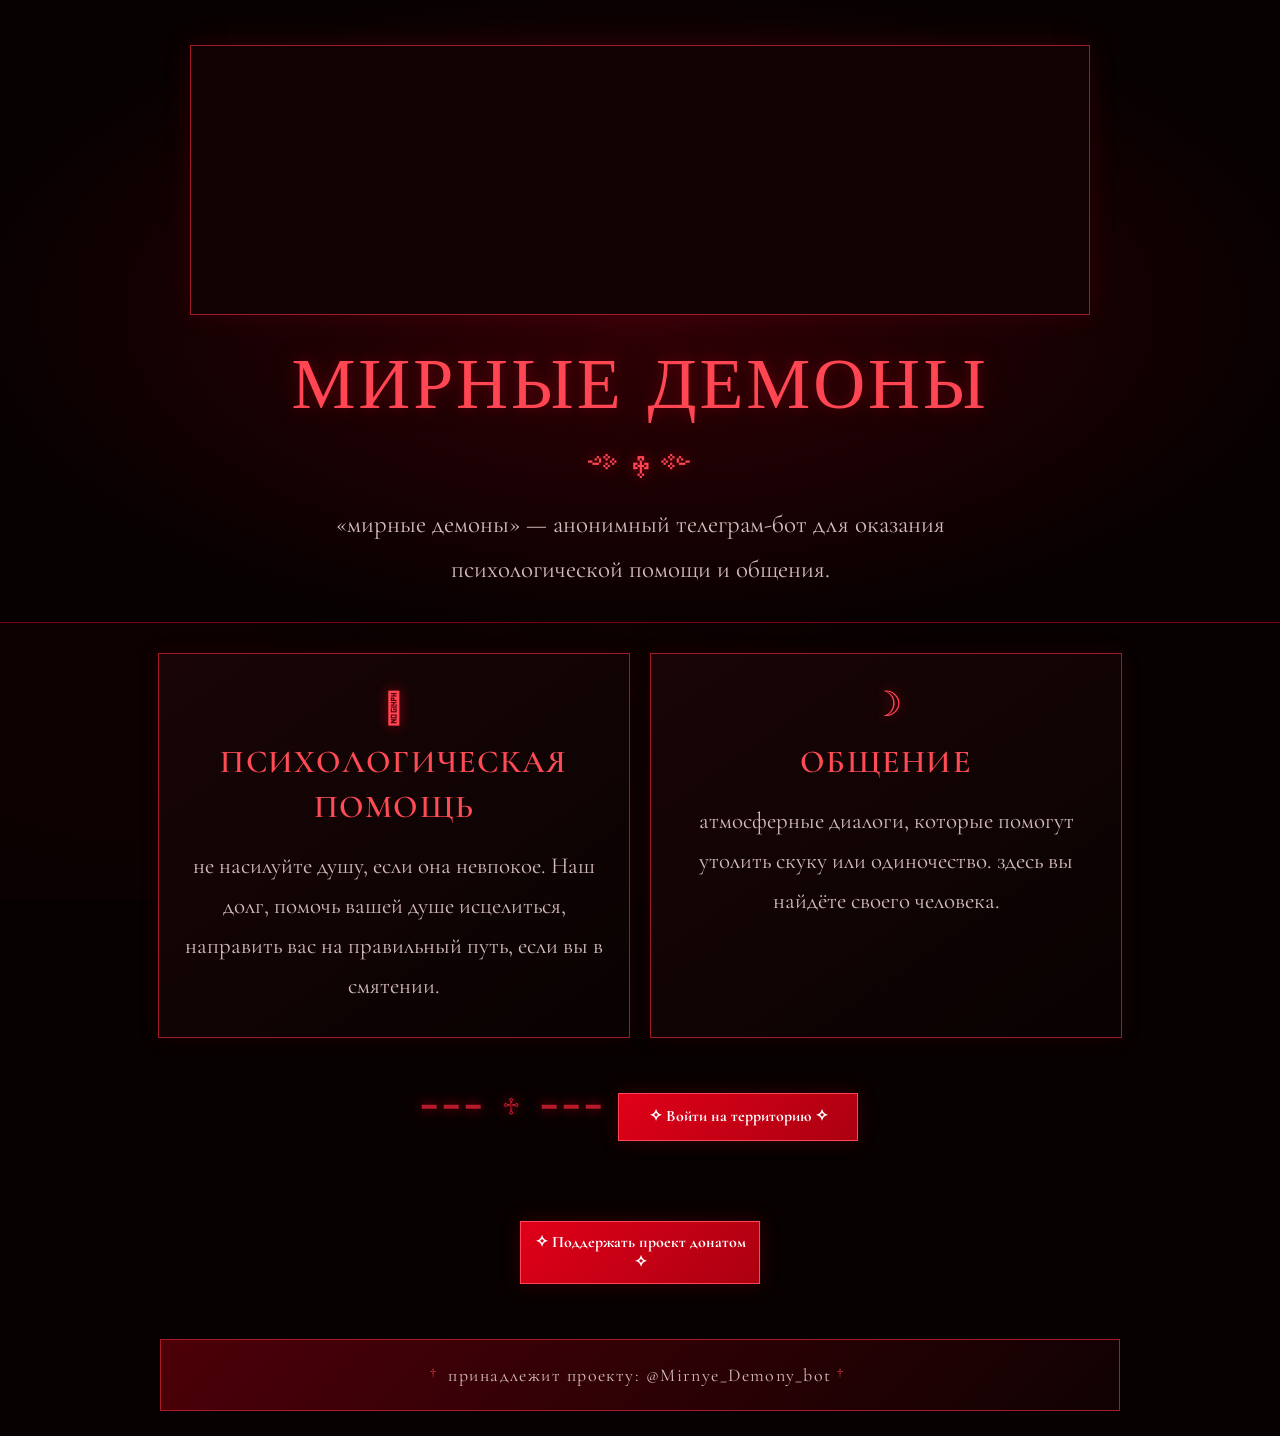
==== index.html @ 19e92037 "Update index.html" ====
<!DOCTYPE html>
<html lang="ru">
<head>
  <meta charset="UTF-8">
  <meta name="viewport" content="width=device-width, initial-scale=1">
  <meta name="theme-color" content="#080101">
  <title>мирные демоны</title>

  <link rel="preconnect" href="https://fonts.googleapis.com">
  <link rel="preconnect" href="https://fonts.gstatic.com" crossorigin>
  <link href="https://fonts.googleapis.com/css2?family=Cormorant+Garamond:wght@400;500;600;700&family=UnifrakturMaguntia&display=swap" rel="stylesheet">

  <style>
    * {
      box-sizing: border-box;
    }

    html {
      overflow-x: hidden;
      scroll-behavior: smooth;
    }

    body {
      margin: 0;
      min-height: 100vh;
      background: #080101;
      color: #d5bcbc;
      font-family: 'Cormorant Garamond', Georgia, serif;
      overflow-x: hidden;
    }

    /* Фон */
    body::before {
      content: "";
      position: fixed;
      inset: 0;
      z-index: -1;
      pointer-events: none;
      background:
        radial-gradient(ellipse at 50% 20%, #35000755, transparent 55%),
        radial-gradient(ellipse at 10% 80%, #39000822, transparent 45%),
        #080101;
      animation: backgroundPulse 8s ease-in-out infinite alternate;
    }

    @keyframes backgroundPulse {
      from { filter: brightness(.8); }
      to { filter: brightness(1.25); }
    }

    header {
      position: relative;
      isolation: isolate;
      overflow: hidden;
      padding: 45px 18px 30px;
      text-align: center;
      border-bottom: 1px solid #78000b;
      background: radial-gradient(ellipse, #310006, #080101 75%);
    }

    /* СЛАЙД-ШОУ */
    .slideshow {
      position: relative;
      width: 100%;
      max-width: 900px;
      height: clamp(145px, 35vw, 270px);
      margin: 0 auto 28px;
      overflow: hidden;
      border: 1px solid #a11925;
      background: #100102;
      box-shadow: 0 0 25px #a0001633;
    }

    .slide {
      position: absolute;
      inset: 0;
      display: flex;
      flex-direction: column;
      align-items: center;
      justify-content: center;
      gap: 8px;
      padding: 15px;
      opacity: 0;
      transform: scale(1.08);
      animation: slideShow 18s infinite;
    }

    .slide:nth-child(1) {
      animation-delay: 0s;
      background:
        radial-gradient(ellipse at 50% 35%, #8d001b88, transparent 45%),
        linear-gradient(145deg, #250006, #050101 70%);
    }

    .slide:nth-child(2) {
      animation-delay: 6s;
      background:
        radial-gradient(ellipse at 25% 50%, #72000b77, transparent 40%),
        linear-gradient(35deg, #090101, #390009, #090101);
    }

    .slide:nth-child(3) {
      animation-delay: 12s;
      background:
        radial-gradient(ellipse at 70% 30%, #8b001766, transparent 40%),
        linear-gradient(145deg, #090101, #290005, #080101);
    }

    @keyframes slideShow {
      0% {
        opacity: 0;
        transform: scale(1.08);
      }
      5% {
        opacity: 1;
      }
      28% {
        opacity: 1;
        transform: scale(1);
      }
      33% {
        opacity: 0;
        transform: scale(.98);
      }
      100% {
        opacity: 0;
      }
    }

    .slide-symbol {
      color: #ff263f;
      font-size: clamp(38px, 9vw, 76px);
      line-height: 1;
      text-shadow: 0 0 12px #ff001f, 0 0 35px #a00016;
      animation: symbolFloat 3s ease-in-out infinite;
    }

    .slide-caption {
      color: #f5c5cc;
      font-size: clamp(16px, 3vw, 23px);
      letter-spacing: .12em;
      text-transform: uppercase;
      text-shadow: 0 0 12px #a00016;
    }

    .slide-line {
      width: 35%;
      height: 1px;
      background: linear-gradient(90deg, transparent, #ff4652, transparent);
    }

    @keyframes symbolFloat {
      0%, 100% { transform: translateY(0); }
      50% { transform: translateY(-8px); }
    }

    main {
      position: relative;
      width: 100%;
      max-width: 1000px;
      margin: auto;
    }

    h1 {
      margin: 0 0 20px;
      color: #ff4652;
      font-family: 'UnifrakturMaguntia', serif;
      font-size: clamp(38px, 8vw, 72px);
      font-weight: 400;
      letter-spacing: .04em;
      overflow-wrap: anywhere;
      text-shadow: 0 0 12px #a0001666, 0 0 28px #a0001644;
      animation: titleReveal 1.5s ease both, titleGlow 4s ease-in-out 1.5s infinite alternate;
    }

    @keyframes titleReveal {
      from {
        opacity: 0;
        transform: translateY(-25px);
        filter: blur(8px);
      }
      to {
        opacity: 1;
        transform: translateY(0);
        filter: blur(0);
      }
    }

    @keyframes titleGlow {
      from { text-shadow: 0 0 10px #a00016; }
      to { text-shadow: 0 0 18px #ff001f, 0 0 35px #a0001688; }
    }

    .intro {
      max-width: 750px;
      margin: auto;
      font-size: clamp(19px, 3.5vw, 25px);
      line-height: 1.8;
      animation: fadeUp 1.4s .3s both;
    }

    section {
      padding: 30px 18px;
    }

    .cards {
      display: grid;
      grid-template-columns: repeat(2, minmax(0, 1fr));
      gap: 20px;
    }

    .card {
      position: relative;
      min-width: 0;
      padding: 30px 22px;
      text-align: center;
      background: linear-gradient(145deg, #190506, #090202);
      border: 1px solid #a11925;
      box-shadow: 0 0 16px #50000844;
      animation: fadeUp .9s both;
      transition: transform .35s, border-color .35s, box-shadow .35s;
    }

    .card:nth-child(2) {
      animation-delay: .2s;
    }

    .card:hover {
      transform: translateY(-7px);
      border-color: #ff4652;
      box-shadow: 0 0 28px #a0001655;
    }

    .symbol {
      margin-bottom: 14px;
      color: #ff4652;
      font-size: 35px;
      text-shadow: 0 0 12px #a00016;
      animation: symbolFloat 4s ease-in-out infinite;
    }

    h2 {
      margin: 10px 0 16px;
      color: #ff4b55;
      font-size: clamp(23px, 4vw, 32px);
      font-weight: 600;
      letter-spacing: .04em;
      line-height: 1.4;
      overflow-wrap: anywhere;
    }

    .card p {
      margin: 0;
      font-size: clamp(18px, 3.4vw, 23px);
      line-height: 1.75;
      overflow-wrap: anywhere;
    }

    @keyframes fadeUp {
      from {
        opacity: 0;
        transform: translateY(25px);
      }
      to {
        opacity: 1;
        transform: translateY(0);
      }
    }

    .join-area {
      padding: 25px 18px 55px;
      text-align: center;
      display: flex;
      flex-direction: row;
      align-items: center;
      justify-content: center;
      gap: 10px;
    }

    .join-symbol {
      margin-bottom: 18px;
      color: #b51b2b;
      font-size: 24px;
      letter-spacing: 8px;
      text-shadow: 0 0 12px #a00016;
      animation: symbolFloat 3s ease-in-out infinite;
    }

    /* Изменён только размер кнопок */
    .join-button {
      display: inline-flex;
      align-items: center;
      justify-content: center;
      flex: 0 1 240px;
      width: 48%;
      max-width: 240px;
      min-width: 0;
      min-height: 48px;
      margin: 0;
      padding: 10px 6px;
      background: linear-gradient(135deg, #e00019, #760008);
      background-size: 200% 200%;
      border: 1px solid #ff4652;
      color: #fff;
      text-decoration: none;
      text-align: center;
      font-size: 16px;
      font-weight: 700;
      line-height: 1.3;
      letter-spacing: 0;
      overflow-wrap: anywhere;
      box-shadow: 0 0 18px #a0001644;
      animation: buttonShine 5s ease-in-out infinite;
      transition: transform .25s, box-shadow .25s;
    }

    @keyframes buttonShine {
      0%, 100% { background-position: 0% 50%; }
      50% { background-position: 100% 50%; }
    }

    .join-button:hover {
      transform: translateY(-4px) scale(1.02);
      box-shadow: 0 0 30px #ff001f88;
    }

    .join-button:active {
      transform: scale(.97);
    }

    footer {
      width: calc(100% - 36px);
      max-width: 960px;
      margin: 0 auto 25px;
      padding: 24px 14px;
      text-align: center;
      background: linear-gradient(135deg, #4d0008, #100202);
      border: 1px solid #a91a26;
      letter-spacing: .08em;
      font-size: 18px;
      animation: fadeUp 1.2s .4s both;
    }

    footer p {
      margin: 0;
    }

    .footer-symbol {
      color: #ff4652;
      margin-right: 6px;
      animation: titleGlow 3s infinite alternate;
    }

    /* Парящие частицы */
    .embers {
      position: fixed;
      inset: 0;
      z-index: 2;
      overflow: hidden;
      pointer-events: none;
    }

    .ember {
      position: absolute;
      bottom: -20px;
      left: var(--left);
      width: var(--size);
      height: var(--size);
      border-radius: 50%;
      background: #ff263f;
      box-shadow: 0 0 10px #ff001f;
      opacity: 0;
      animation: emberRise var(--duration) linear var(--delay) infinite;
    }

    @keyframes emberRise {
      0% {
        opacity: 0;
        transform: translate(0, 0) scale(.5);
      }
      15% { opacity: .7; }
      80% { opacity: .45; }
      100% {
        opacity: 0;
        transform: translate(var(--drift), -110vh) scale(1.3);
      }
    }

    @media (max-width: 600px) {
      header {
        padding: 30px 16px 25px;
      }

      .slideshow {
        margin-bottom: 22px;
      }

      section {
        padding: 22px 14px;
      }

      .cards {
        grid-template-columns: minmax(0, 1fr);
        gap: 18px;
      }

      .card {
        padding: 25px 18px;
      }

      .card p {
        line-height: 1.65;
      }

      .join-area {
        padding: 25px 10px 55px;
        gap: 8px;
      }

      .join-button {
        flex: 1 1 0;
        width: 0;
        max-width: 240px;
        min-width: 0;
        min-height: 48px;
        padding: 10px 5px;
        font-size: 14px;
      }

      footer {
        width: calc(100% - 28px);
        padding: 20px 10px;
        font-size: 15px;
      }
    }

    /* Учитываем настройки уменьшения движения */
    @media (prefers-reduced-motion: reduce) {
      *, *::before, *::after {
        animation-duration: .01ms !important;
        animation-iteration-count: 1 !important;
        scroll-behavior: auto !important;
      }
    }
  </style>
</head>

<body>

  <div class="embers" aria-hidden="true">
    <span class="ember" style="--left:8%;--size:4px;--duration:11s;--delay:0s;--drift:35px"></span>
    <span class="ember" style="--left:19%;--size:3px;--duration:14s;--delay:2s;--drift:-25px"></span>
    <span class="ember" style="--left:31%;--size:5px;--duration:12s;--delay:4s;--drift:20px"></span>
    <span class="ember" style="--left:44%;--size:3px;--duration:16s;--delay:1s;--drift:-40px"></span>
    <span class="ember" style="--left:56%;--size:4px;--duration:13s;--delay:5s;--drift:30px"></span>
    <span class="ember" style="--left:68%;--size:3px;--duration:15s;--delay:3s;--drift:-20px"></span>
    <span class="ember" style="--left:79%;--size:5px;--duration:12s;--delay:6s;--drift:40px"></span>
    <span class="ember" style="--left:92%;--size:3px;--duration:17s;--delay:2s;--drift:-30px"></span>
  </div>

  <header>

    <div class="slideshow" aria-label="Атмосферное слайд-шоу">
      <div class="slide">
        <div class="slide-symbol">♱</div>
        <div class="slide-line"></div>
        <div class="slide-caption">мы хотим искупить грехи помогая Вам. </div>
      </div>

      <div class="slide">
        <div class="slide-symbol">𖤐</div>
        <div class="slide-line"></div>
        <div class="slide-caption">это место было создано для искупления наших грехов.</div>
      </div>

      <div class="slide">
        <div class="slide-symbol">☽</div>
        <div class="slide-line"></div>
        <div class="slide-caption">мы ждём именно Вас.</div>
      </div>
    </div>

    <h1 data-edit="title">МИРНЫЕ ДЕМОНЫ</h1>

    <div class="symbol" aria-hidden="true">༺ ♱ ༻</div>

    <p class="intro" data-edit="intro">
      «мирные демоны» — анонимный телеграм-бот для оказания психологической помощи и общения.
    </p>
  </header>

  <main>
    <section>
      <div class="cards">

        <article class="card">
          <div class="symbol" aria-hidden="true">𖤐</div>

          <h2 data-edit="helpTitle">
            ПСИХОЛОГИЧЕСКАЯ ПОМОЩЬ
          </h2>

          <p data-edit="helpText">
            не насилуйте душу, если она невпокое.
            Наш долг, помочь вашей душе исцелиться, направить вас на правильный путь, если вы в смятении.
          </p>
        </article>

        <article class="card">
          <div class="symbol" aria-hidden="true">☽</div>

          <h2 data-edit="chatTitle">ОБЩЕНИЕ</h2>

          <p data-edit="chatText">
            атмосферные диалоги, которые помогут утолить скуку или одиночество. здесь вы найдёте своего человека.
          </p>
        </article>

      </div>
    </section>

    <section class="join-area">
      <div class="join-symbol" aria-hidden="true">
        ━━━ ♱ ━━━
      </div>

      <a
        class="join-button"
        href="https://t.me/Mirnye_Demony_bot"
        target="_blank"
        rel="noopener noreferrer"
        data-edit="buttonText"
      >✧ Войти на территорию ✧</a>
    </section>

    <section class="join-area">
      <a
        class="join-button"
        href="https://dalink.to/mirnye_demony"
        target="_blank"
        rel="noopener noreferrer"
      >✧ Поддержать проект донатом ✧</a>
    </section>

  </main>

  <footer>
    <p data-edit="footerText">
      <span class="footer-symbol">†</span>
      принадлежит проекту: @Mirnye_Demony_bot
      <span class="footer-symbol">†</span>
    </p>
  </footer>

</body>
</html>
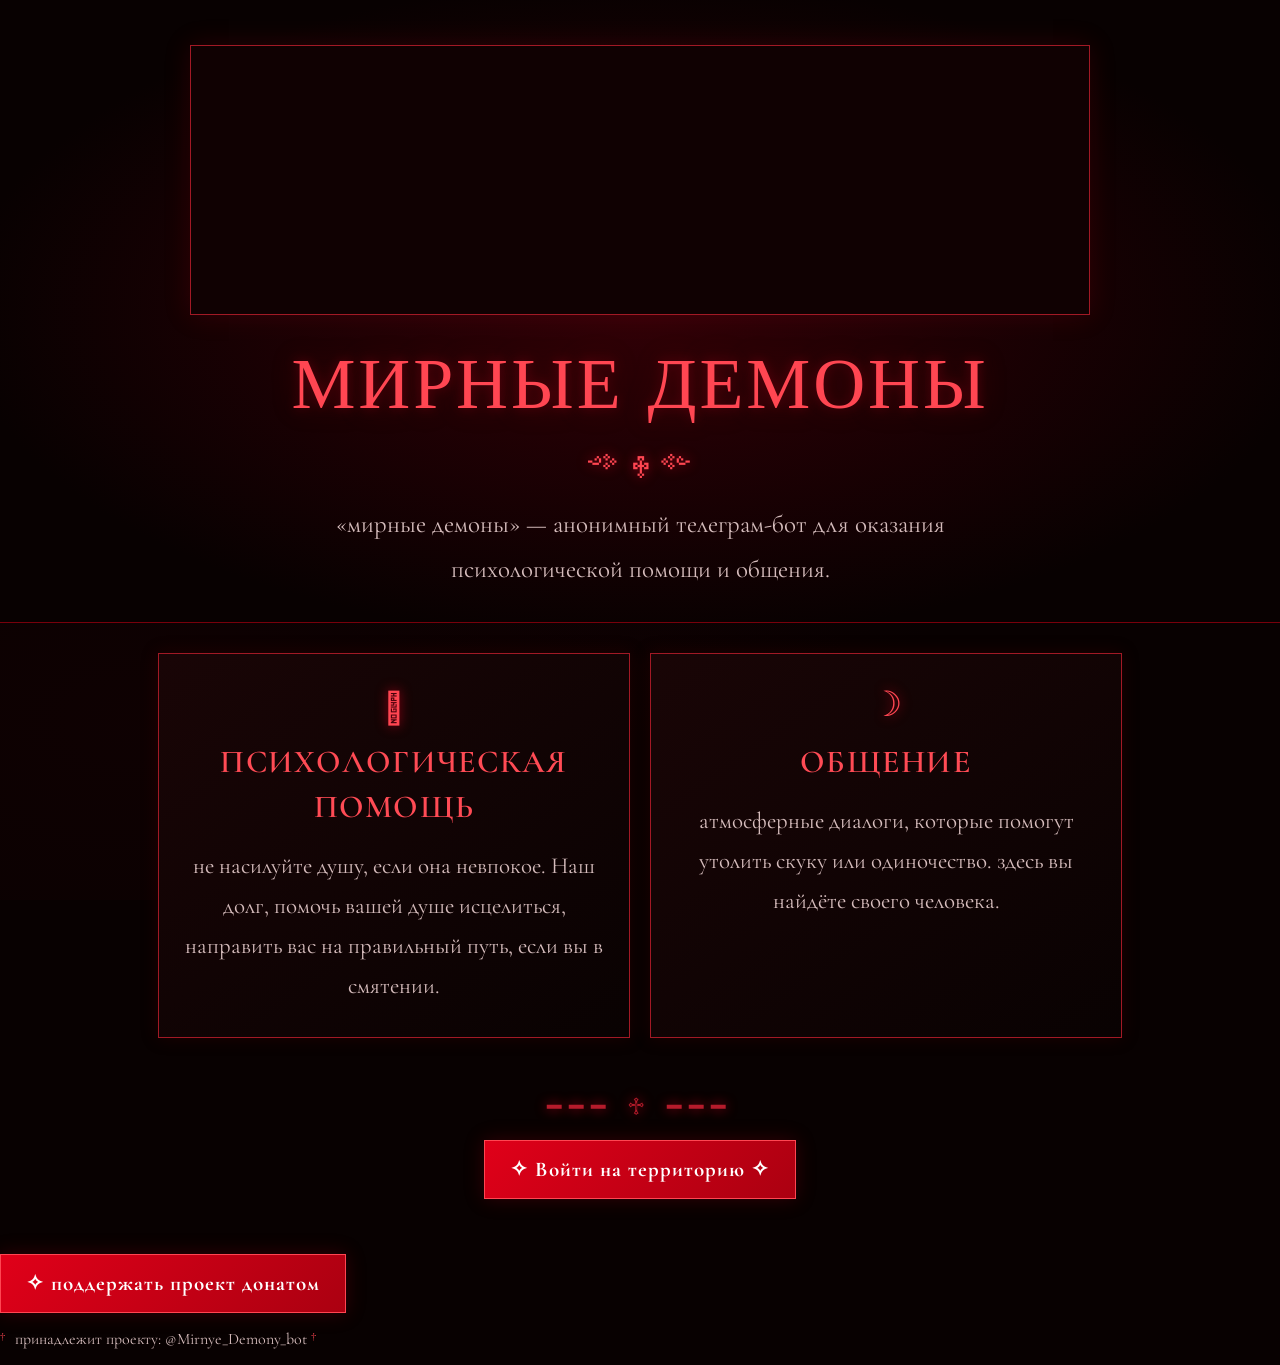
==== commit 28aaaa6a: "Update index.html" ====
--- a/index.html
+++ b/index.html
@@ -1,4 +1,3 @@
-
 <!DOCTYPE html>
 <html lang="ru">
 <head>
@@ -271,11 +270,6 @@
     .join-area {
       padding: 25px 18px 55px;
       text-align: center;
-      display: flex;
-      flex-direction: row;
-      align-items: center;
-      justify-content: center;
-      gap: 10px;
     }
 
     .join-symbol {
@@ -287,29 +281,22 @@
       animation: symbolFloat 3s ease-in-out infinite;
     }
 
-    /* Изменён только размер кнопок */
     .join-button {
       display: inline-flex;
       align-items: center;
       justify-content: center;
-      flex: 0 1 240px;
-      width: 48%;
-      max-width: 240px;
-      min-width: 0;
-      min-height: 48px;
-      margin: 0;
-      padding: 10px 6px;
+      min-width: 240px;
+      min-height: 56px;
+      padding: 16px 25px;
       background: linear-gradient(135deg, #e00019, #760008);
       background-size: 200% 200%;
       border: 1px solid #ff4652;
       color: #fff;
       text-decoration: none;
       text-align: center;
-      font-size: 16px;
+      font-size: 21px;
       font-weight: 700;
-      line-height: 1.3;
-      letter-spacing: 0;
-      overflow-wrap: anywhere;
+      letter-spacing: 1px;
       box-shadow: 0 0 18px #a0001644;
       animation: buttonShine 5s ease-in-out infinite;
       transition: transform .25s, box-shadow .25s;
@@ -413,19 +400,9 @@
         line-height: 1.65;
       }
 
-      .join-area {
-        padding: 25px 10px 55px;
-        gap: 8px;
-      }
-
       .join-button {
-        flex: 1 1 0;
-        width: 0;
-        max-width: 240px;
-        min-width: 0;
-        min-height: 48px;
-        padding: 10px 5px;
-        font-size: 14px;
+        width: 100%;
+        max-width: 320px;
       }
 
       footer {
@@ -471,13 +448,14 @@
       <div class="slide">
         <div class="slide-symbol">𖤐</div>
         <div class="slide-line"></div>
-        <div class="slide-caption">это место было создано для искупления наших грехов.</div>
+        <div class="slide-caption">это место было создано для искупления наших грехов. 
+      </div>
       </div>
 
       <div class="slide">
         <div class="slide-symbol">☽</div>
         <div class="slide-line"></div>
-        <div class="slide-caption">мы ждём именно Вас.</div>
+        <div class="slide-caption">мы ждём именно Вас. </div>
       </div>
     </div>
 
@@ -502,8 +480,9 @@
           </h2>
 
           <p data-edit="helpText">
-            не насилуйте душу, если она невпокое.
-            Наш долг, помочь вашей душе исцелиться, направить вас на правильный путь, если вы в смятении.
+            не насилуйте душу, если она невпокое. 
+            Наш долг, помочь вашей душе исцелиться, направить вас на правильный путь, если вы в смятении. 
+    
           </p>
         </article>
 
@@ -513,7 +492,7 @@
           <h2 data-edit="chatTitle">ОБЩЕНИЕ</h2>
 
           <p data-edit="chatText">
-            атмосферные диалоги, которые помогут утолить скуку или одиночество. здесь вы найдёте своего человека.
+             атмосферные диалоги, которые помогут утолить скуку или одиночество. здесь вы найдёте своего человека. 
           </p>
         </article>
 
@@ -533,31 +512,22 @@
         data-edit="buttonText"
       >✧ Войти на территорию ✧</a>
     </section>
-
-    <section class="join-area">
+  </main>
+
+      
       <a
         class="join-button"
         href="https://dalink.to/mirnye_demony"
         target="_blank"
         rel="noopener noreferrer"
-      >✧ Поддержать проект донатом ✧</a>
+        data-edit="buttonText"
+      >✧ поддержать проект донатом</a>
     </section>
-
-  </main>
-
-  <footer>
+</main>
     <p data-edit="footerText">
       <span class="footer-symbol">†</span>
       принадлежит проекту: @Mirnye_Demony_bot
       <span class="footer-symbol">†</span>
-    </p>
-  </footer>
-
-</body>
-</html>
-
-
-
     
 
 
@@ -574,3 +544,23 @@
     
 
 
+
+
+
+
+    
+
+
+  
+
+  
+
+
+
+
+
+
+      
+    
+
+
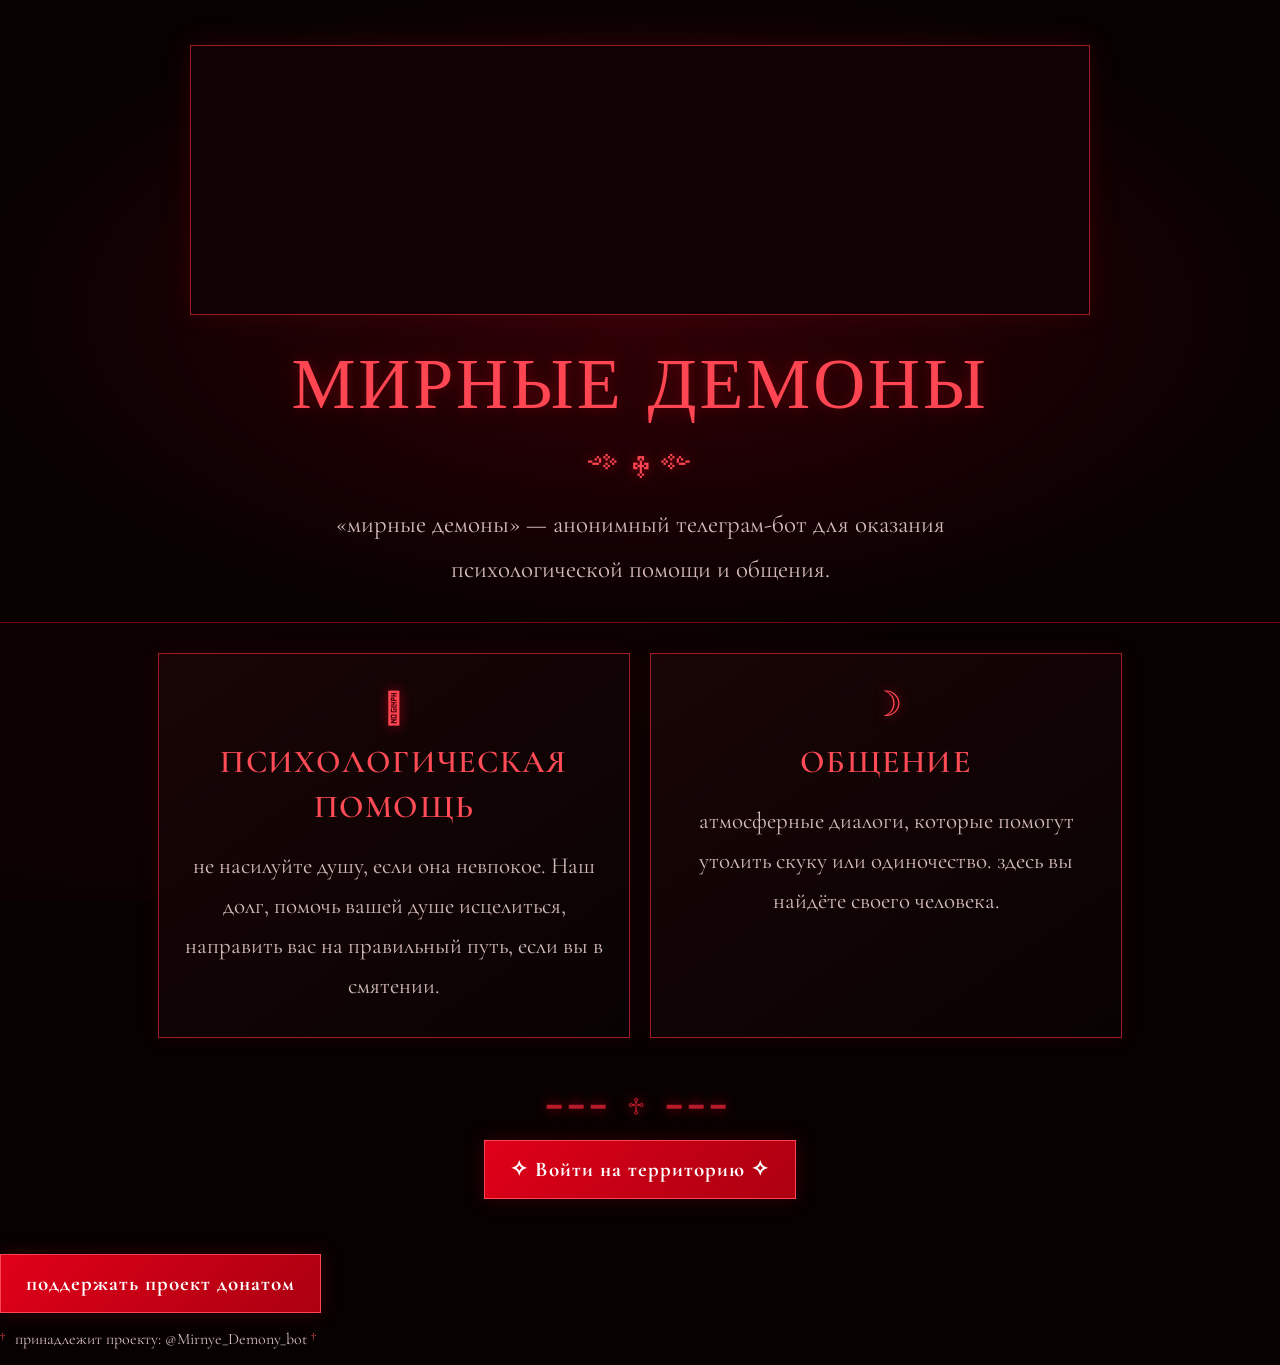
==== commit 7cbc83ab: "Update index.html" ====
--- a/index.html
+++ b/index.html
@@ -513,15 +513,13 @@
       >✧ Войти на территорию ✧</a>
     </section>
   </main>
-
-      
-      <a
+  <a
         class="join-button"
         href="https://dalink.to/mirnye_demony"
         target="_blank"
         rel="noopener noreferrer"
         data-edit="buttonText"
-      >✧ поддержать проект донатом</a>
+      >поддержать проект донатом</a>
     </section>
 </main>
     <p data-edit="footerText">
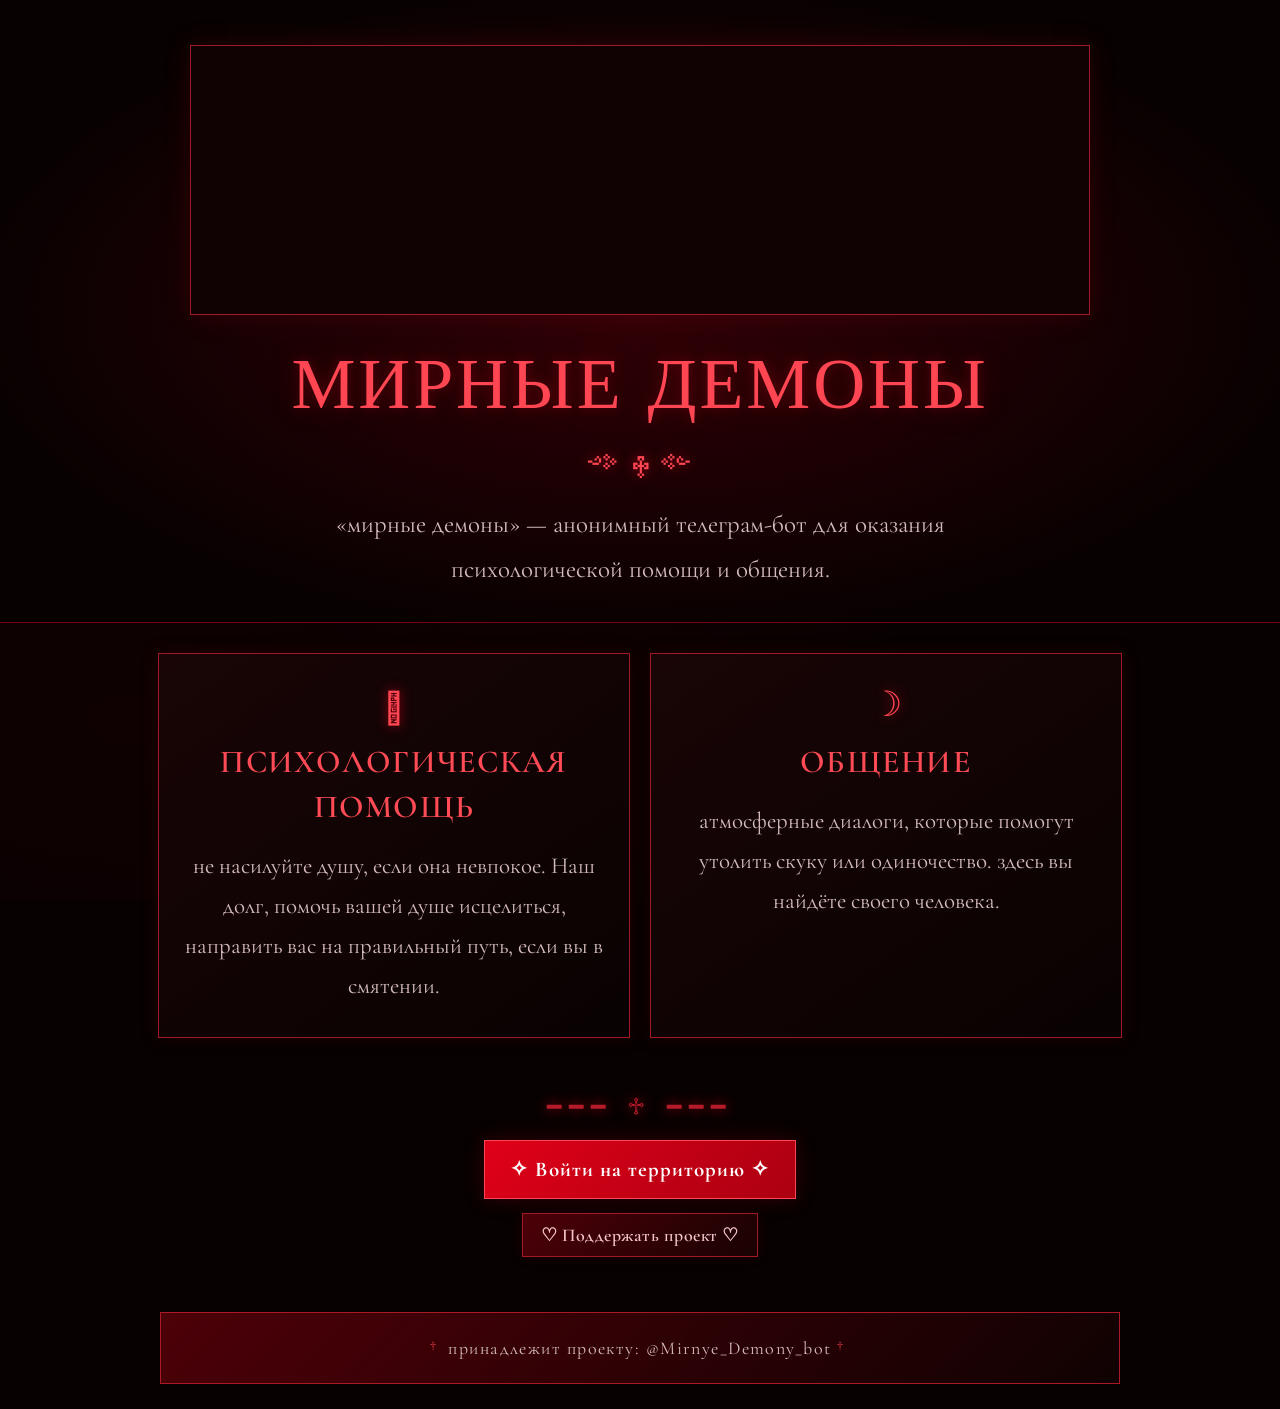
==== commit 23fab117: "Update index.html" ====
--- a/index.html
+++ b/index.html
@@ -1,3 +1,4 @@
+
 <!DOCTYPE html>
 <html lang="ru">
 <head>
@@ -316,6 +317,37 @@
       transform: scale(.97);
     }
 
+    /* Кнопка доната — компактнее основной */
+    .donate-button {
+      display: inline-flex;
+      align-items: center;
+      justify-content: center;
+      min-width: 190px;
+      min-height: 44px;
+      padding: 10px 18px;
+      margin-top: 14px;
+      background: linear-gradient(135deg, #4d0008, #190202);
+      border: 1px solid #a11925;
+      color: #f5c5cc;
+      text-decoration: none;
+      text-align: center;
+      font-size: 18px;
+      font-weight: 600;
+      letter-spacing: .5px;
+      box-shadow: 0 0 12px #a0001622;
+      transition: transform .25s, box-shadow .25s, border-color .25s;
+    }
+
+    .donate-button:hover {
+      transform: translateY(-3px);
+      border-color: #ff4652;
+      box-shadow: 0 0 22px #a0001655;
+    }
+
+    .donate-button:active {
+      transform: scale(.97);
+    }
+
     footer {
       width: calc(100% - 36px);
       max-width: 960px;
@@ -405,6 +437,12 @@
         max-width: 320px;
       }
 
+      .donate-button {
+        width: 100%;
+        max-width: 260px;
+        min-width: 0;
+      }
+
       footer {
         width: calc(100% - 28px);
         padding: 20px 10px;
@@ -442,20 +480,19 @@
       <div class="slide">
         <div class="slide-symbol">♱</div>
         <div class="slide-line"></div>
-        <div class="slide-caption">мы хотим искупить грехи помогая Вам. </div>
+        <div class="slide-caption">мы хотим искупить грехи помогая Вам.</div>
       </div>
 
       <div class="slide">
         <div class="slide-symbol">𖤐</div>
         <div class="slide-line"></div>
-        <div class="slide-caption">это место было создано для искупления наших грехов. 
-      </div>
+        <div class="slide-caption">это место было создано для искупления наших грехов.</div>
       </div>
 
       <div class="slide">
         <div class="slide-symbol">☽</div>
         <div class="slide-line"></div>
-        <div class="slide-caption">мы ждём именно Вас. </div>
+        <div class="slide-caption">мы ждём именно Вас.</div>
       </div>
     </div>
 
@@ -480,9 +517,8 @@
           </h2>
 
           <p data-edit="helpText">
-            не насилуйте душу, если она невпокое. 
-            Наш долг, помочь вашей душе исцелиться, направить вас на правильный путь, если вы в смятении. 
-    
+            не насилуйте душу, если она невпокое.
+            Наш долг, помочь вашей душе исцелиться, направить вас на правильный путь, если вы в смятении.
           </p>
         </article>
 
@@ -492,7 +528,7 @@
           <h2 data-edit="chatTitle">ОБЩЕНИЕ</h2>
 
           <p data-edit="chatText">
-             атмосферные диалоги, которые помогут утолить скуку или одиночество. здесь вы найдёте своего человека. 
+            атмосферные диалоги, которые помогут утолить скуку или одиночество. здесь вы найдёте своего человека.
           </p>
         </article>
 
@@ -511,21 +547,29 @@
         rel="noopener noreferrer"
         data-edit="buttonText"
       >✧ Войти на территорию ✧</a>
-    </section>
-  </main>
-  <a
-        class="join-button"
+
+      <br>
+
+      <a
+        class="donate-button"
         href="https://dalink.to/mirnye_demony"
         target="_blank"
         rel="noopener noreferrer"
-        data-edit="buttonText"
-      >поддержать проект донатом</a>
+      >♡ Поддержать проект ♡</a>
     </section>
-</main>
+  </main>
+
+  <footer>
     <p data-edit="footerText">
       <span class="footer-symbol">†</span>
       принадлежит проекту: @Mirnye_Demony_bot
       <span class="footer-symbol">†</span>
+    </p>
+  </footer>
+
+</body>
+</html>
+
     
 
 
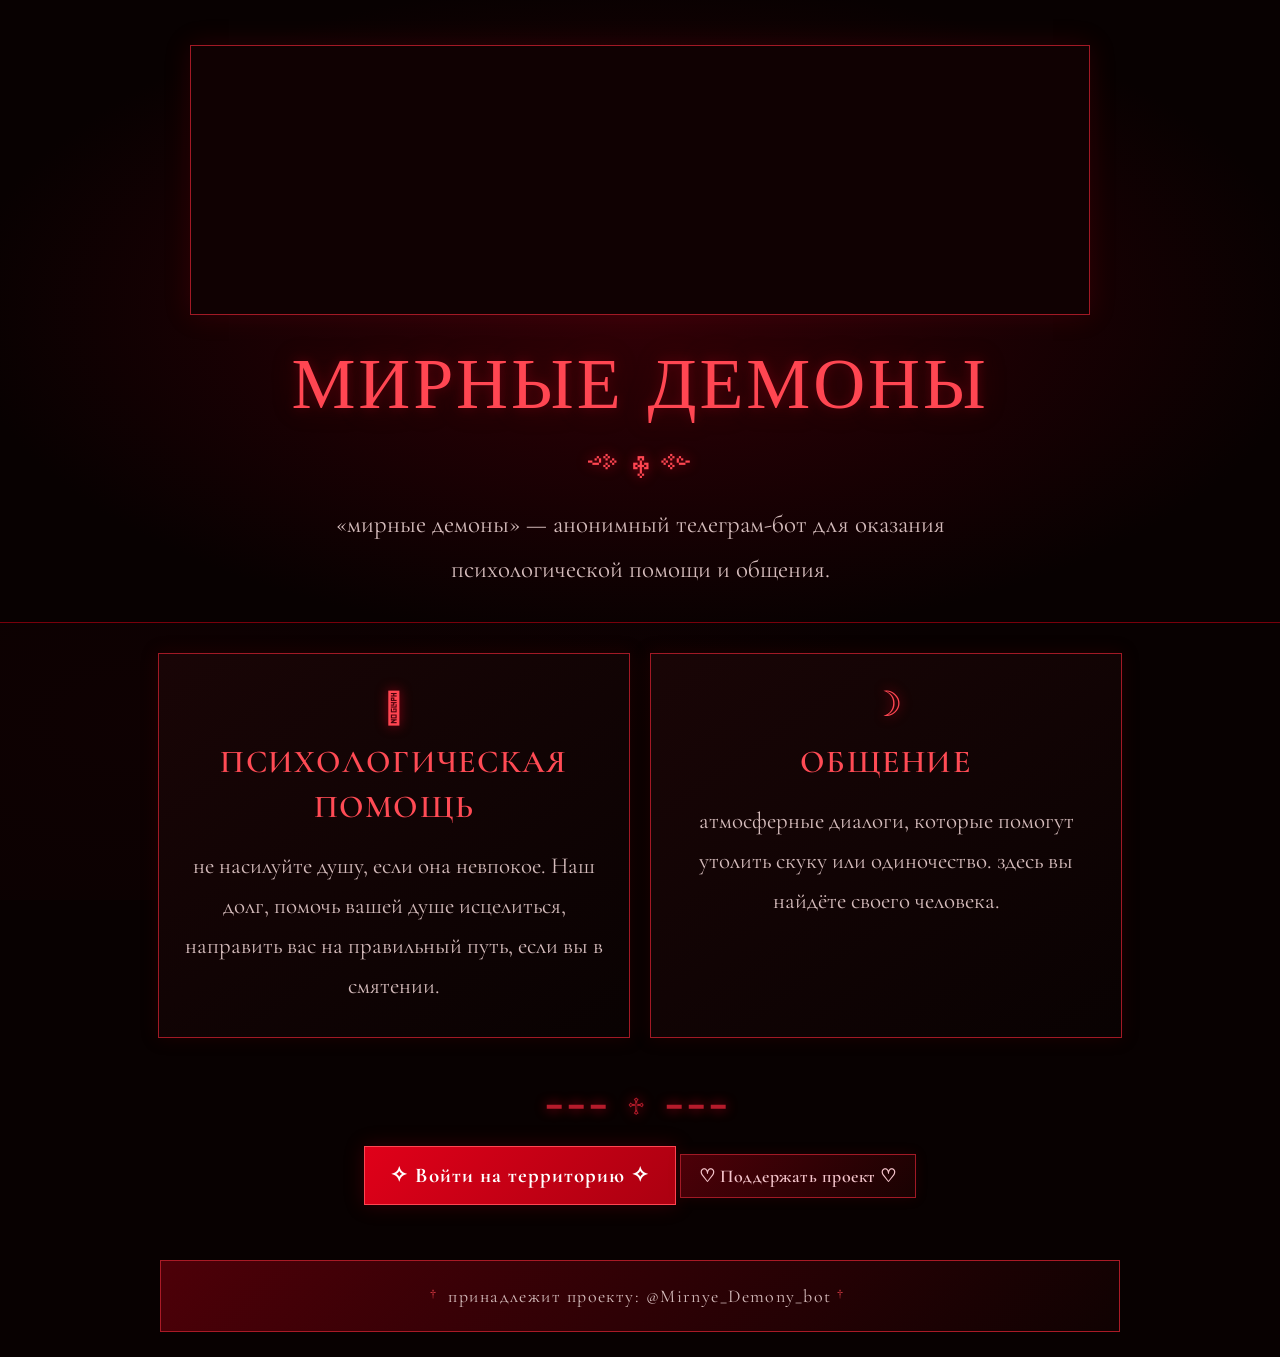
==== commit c9f6c449: "Update index.html" ====
--- a/index.html
+++ b/index.html
@@ -317,7 +317,6 @@
       transform: scale(.97);
     }
 
-    /* Кнопка доната — компактнее основной */
     .donate-button {
       display: inline-flex;
       align-items: center;
@@ -325,7 +324,7 @@
       min-width: 190px;
       min-height: 44px;
       padding: 10px 18px;
-      margin-top: 14px;
+      margin: 14px auto 0;
       background: linear-gradient(135deg, #4d0008, #190202);
       border: 1px solid #a11925;
       color: #f5c5cc;
@@ -480,7 +479,7 @@
       <div class="slide">
         <div class="slide-symbol">♱</div>
         <div class="slide-line"></div>
-        <div class="slide-caption">мы хотим искупить грехи помогая Вам.</div>
+        <div class="slide-caption">мы хотим искупить грехи помогая Вам. </div>
       </div>
 
       <div class="slide">
@@ -547,8 +546,6 @@
         rel="noopener noreferrer"
         data-edit="buttonText"
       >✧ Войти на территорию ✧</a>
-
-      <br>
 
       <a
         class="donate-button"
@@ -570,6 +567,7 @@
 </body>
 </html>
 
+
     
 
 
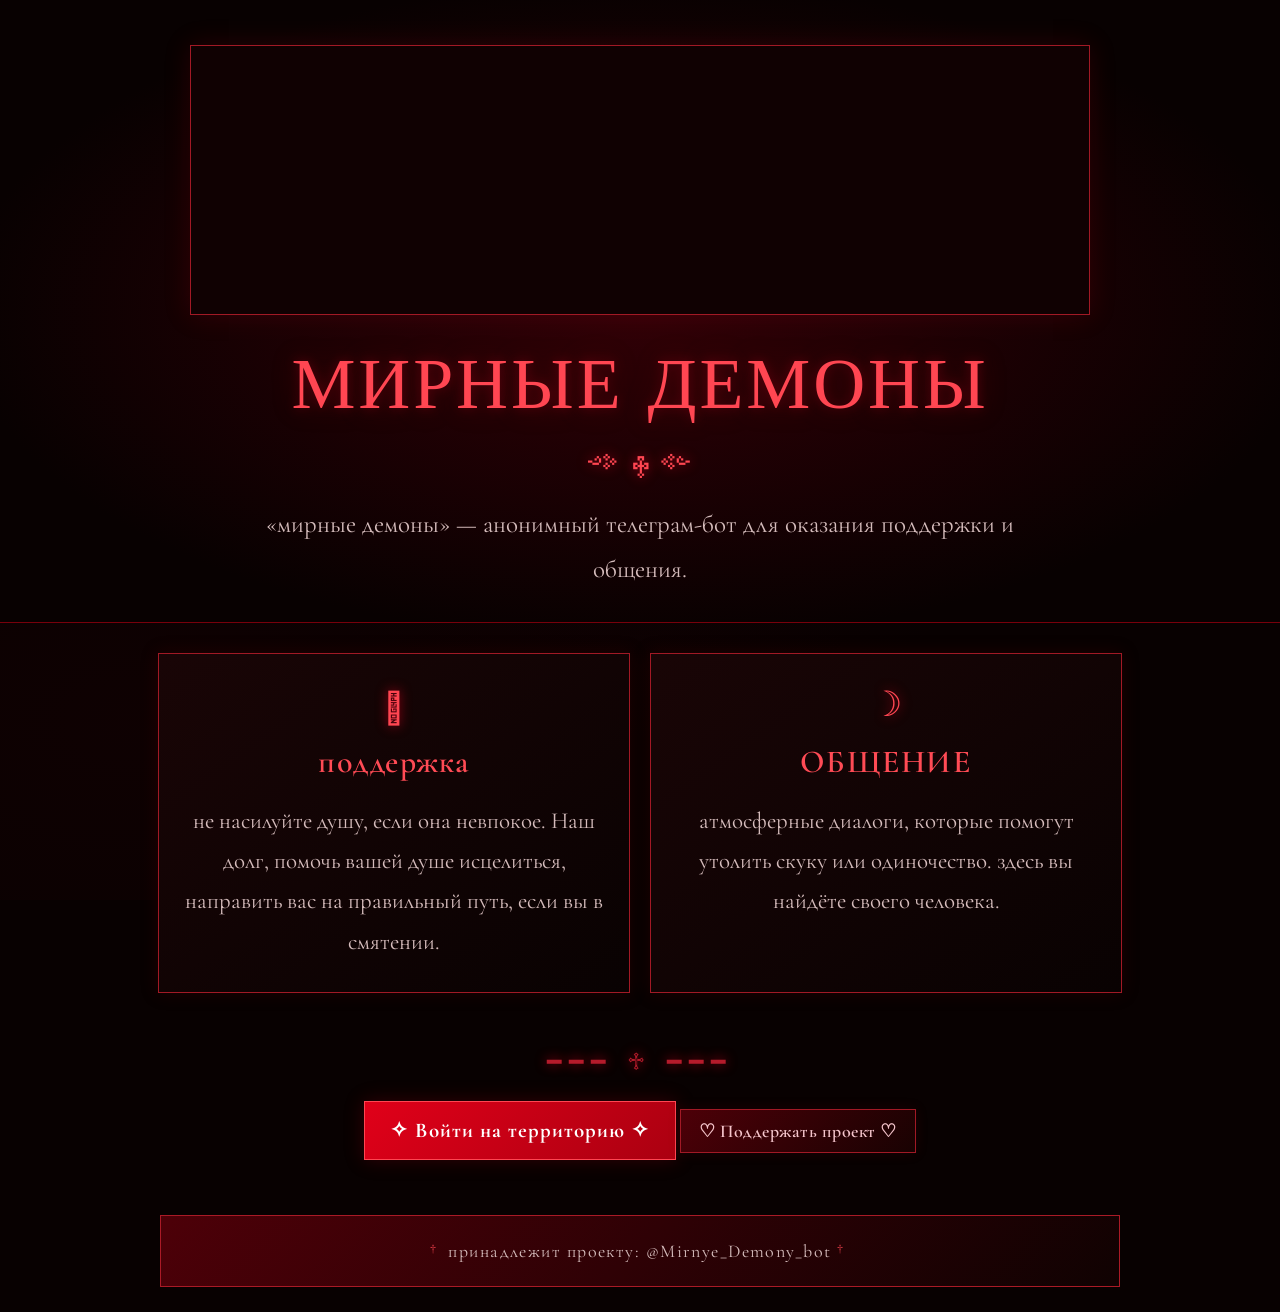
==== commit 3018e88f: "Update index.html" ====
--- a/index.html
+++ b/index.html
@@ -500,7 +500,7 @@
     <div class="symbol" aria-hidden="true">༺ ♱ ༻</div>
 
     <p class="intro" data-edit="intro">
-      «мирные демоны» — анонимный телеграм-бот для оказания психологической помощи и общения.
+      «мирные демоны» — анонимный телеграм-бот для оказания поддержки и общения.
     </p>
   </header>
 
@@ -512,7 +512,7 @@
           <div class="symbol" aria-hidden="true">𖤐</div>
 
           <h2 data-edit="helpTitle">
-            ПСИХОЛОГИЧЕСКАЯ ПОМОЩЬ
+            поддержка
           </h2>
 
           <p data-edit="helpText">
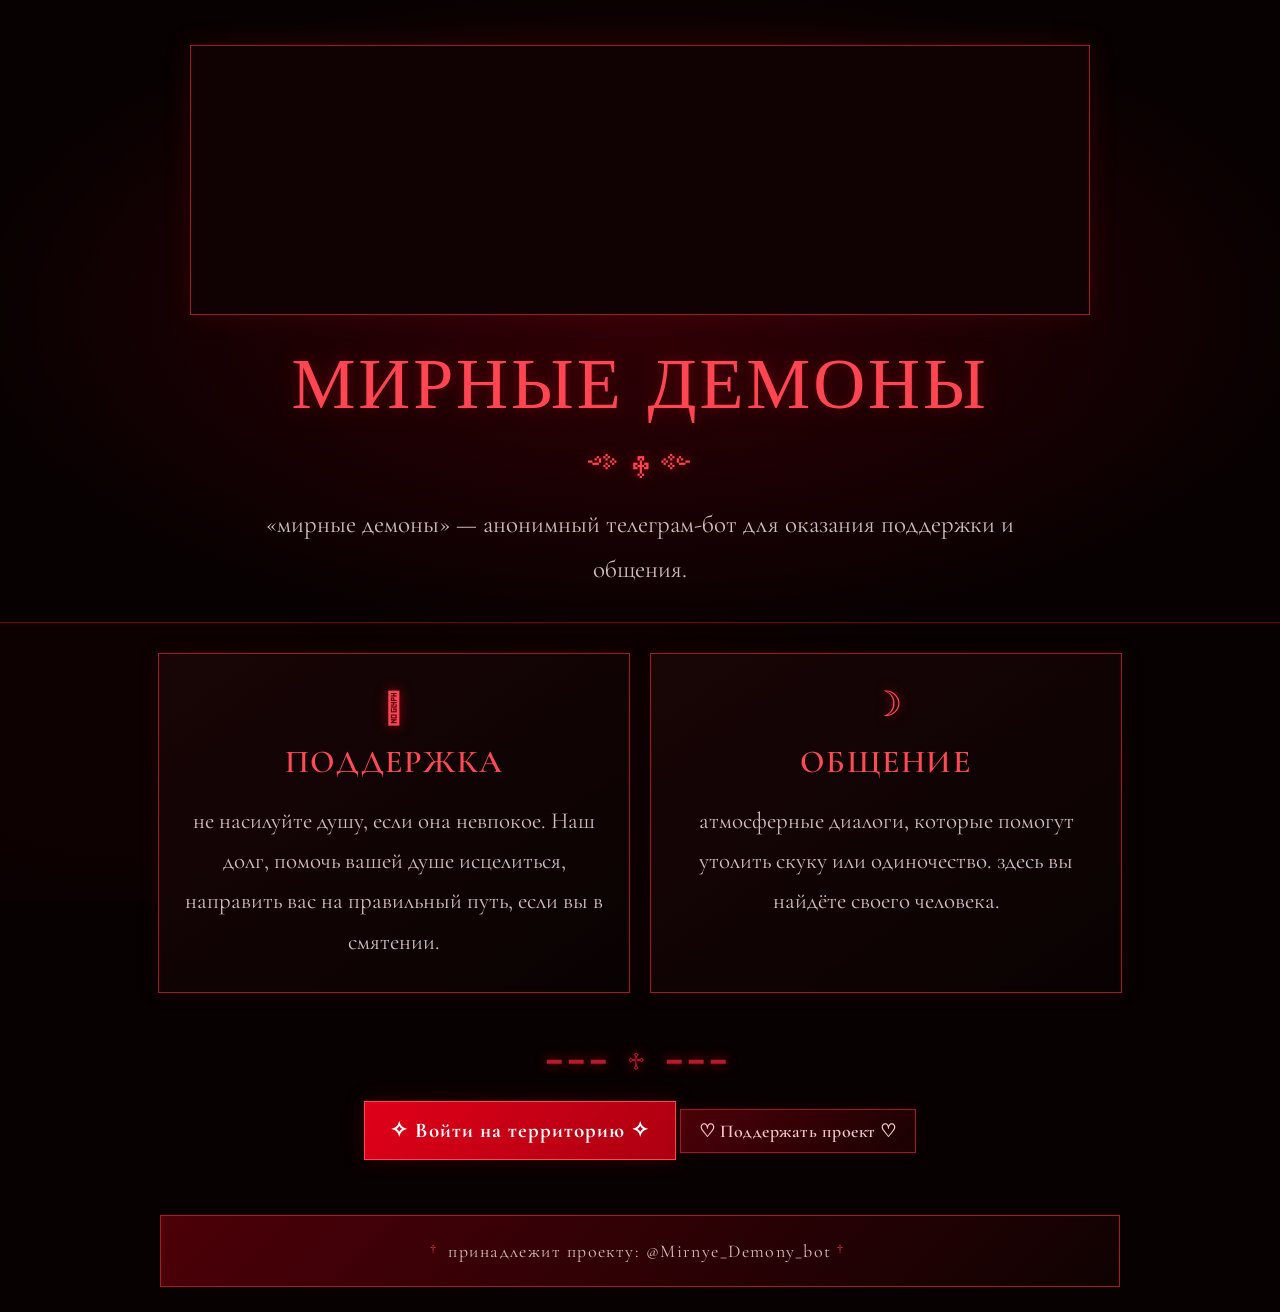
==== commit 2a56409f: "Update index.html" ====
--- a/index.html
+++ b/index.html
@@ -512,7 +512,7 @@
           <div class="symbol" aria-hidden="true">𖤐</div>
 
           <h2 data-edit="helpTitle">
-            поддержка
+            ПОДДЕРЖКА
           </h2>
 
           <p data-edit="helpText">
